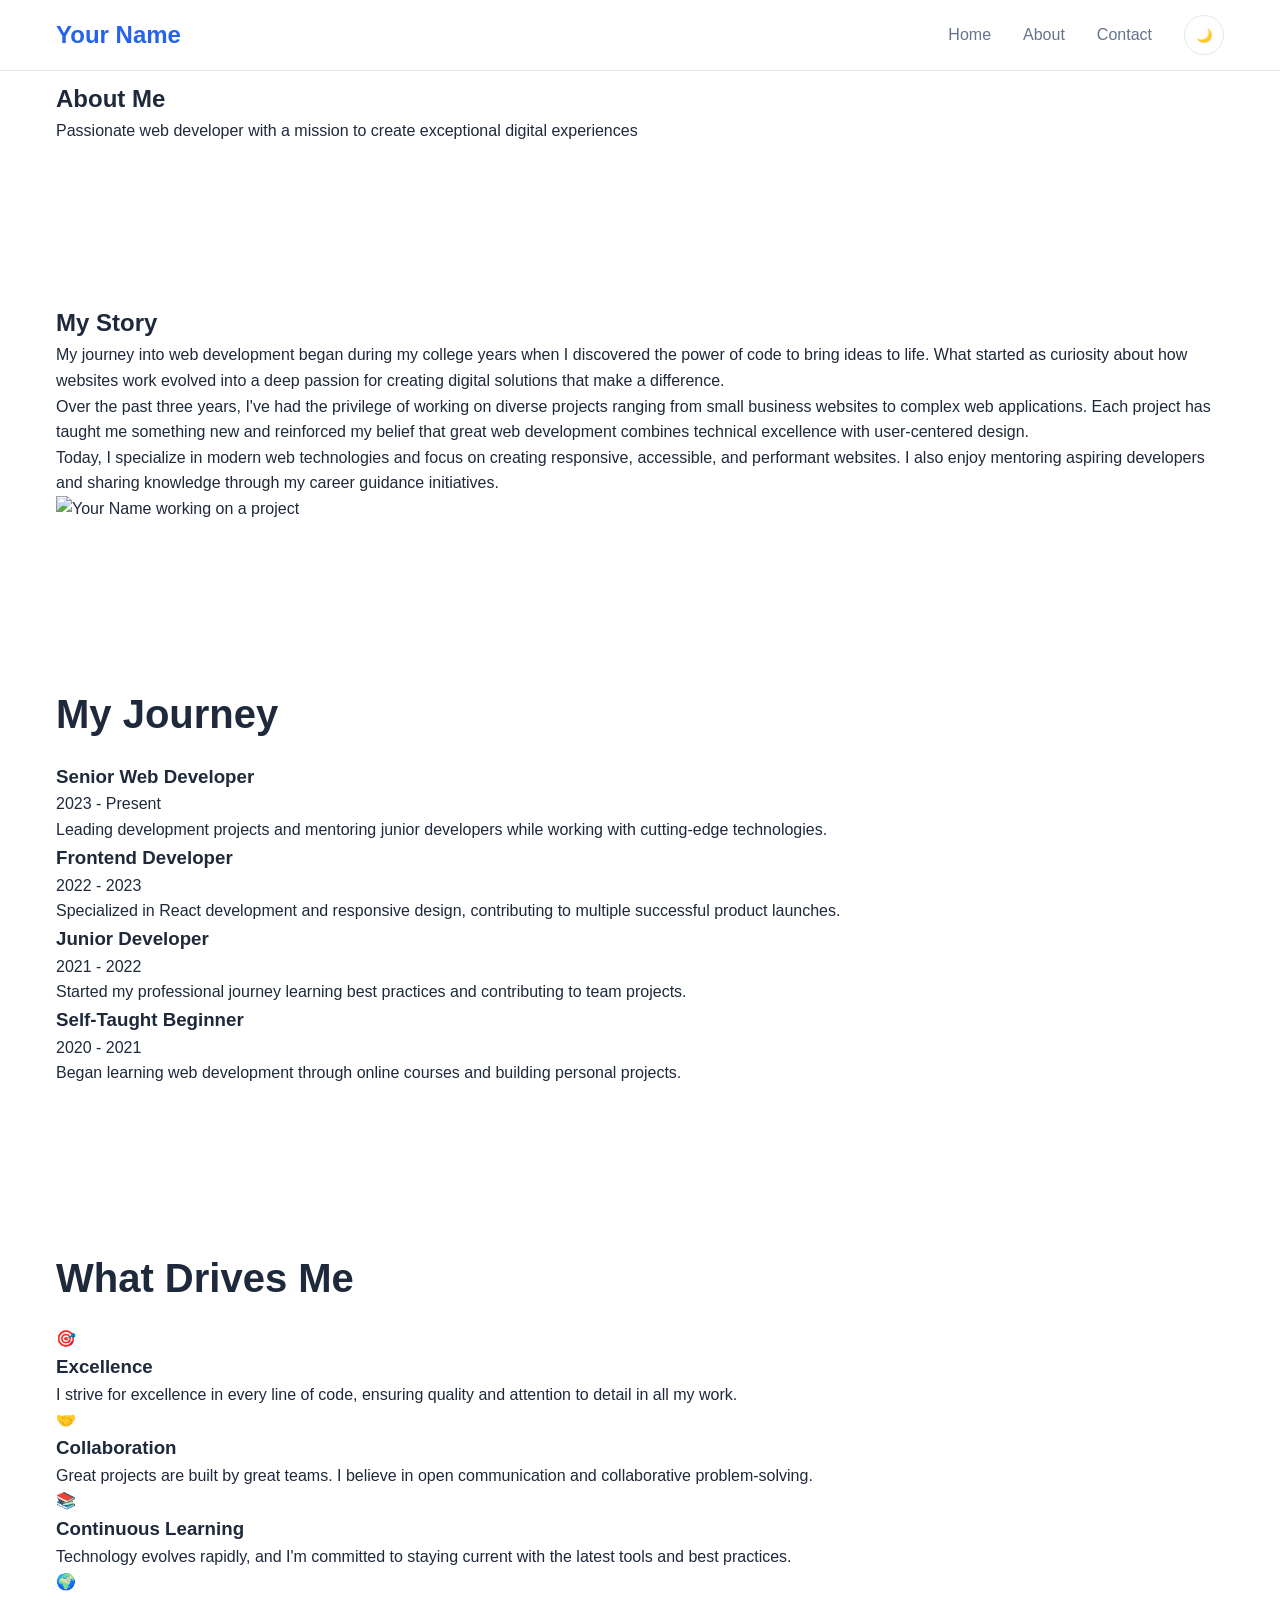
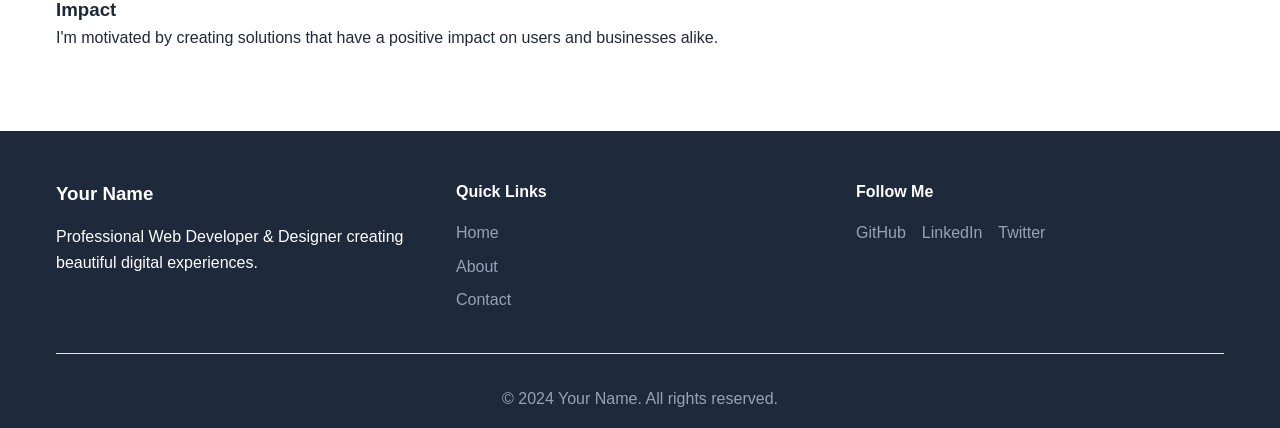
==== about.html @ 7aa5d6dc "Add files via upload" ====
<!DOCTYPE html>
<html lang="en">
<head>
    <meta charset="UTF-8">
    <meta name="viewport" content="width=device-width, initial-scale=1.0">
    <title>About - Your Name | Professional Web Developer</title>
    <meta name="description" content="Learn about my background, experience, and passion for web development. Discover my journey from beginner to professional developer.">
    
    <!-- Open Graph Meta Tags -->
    <meta property="og:title" content="About - Your Name | Professional Web Developer">
    <meta property="og:description" content="Learn about my background, experience, and passion for web development.">
    <meta property="og:type" content="website">
    <meta property="og:url" content="https://Shishirkandel28.github.io/portfolio-website/about.html">
    
    <link rel="stylesheet" href="style.css">
    <link rel="icon" href="assets/icons/favicon.ico" type="image/x-icon">
</head>
<body>
    <!-- Navigation -->
    <nav class="navbar">
        <div class="nav-container">
            <div class="nav-logo">
                <a href="index.html">Your Name</a>
            </div>
            <ul class="nav-menu">
                <li class="nav-item">
                    <a href="index.html" class="nav-link">Home</a>
                </li>
                <li class="nav-item">
                    <a href="about.html" class="nav-link active">About</a>
                </li>
                <li class="nav-item">
                    <a href="contact.html" class="nav-link">Contact</a>
                </li>
                <li class="nav-item">
                    <button id="theme-toggle" class="theme-toggle" aria-label="Toggle theme">
                        <span class="theme-icon">🌙</span>
                    </button>
                </li>
            </ul>
            <div class="hamburger">
                <span class="bar"></span>
                <span class="bar"></span>
                <span class="bar"></span>
            </div>
        </div>
    </nav>

    <!-- About Hero Section -->
    <section class="about-hero">
        <div class="container">
            <div class="about-hero-content">
                <h1>About Me</h1>
                <p>Passionate web developer with a mission to create exceptional digital experiences</p>
            </div>
        </div>
    </section>

    <!-- Detailed About Section -->
    <section class="about-detailed">
        <div class="container">
            <div class="about-grid">
                <div class="about-story">
                    <h2>My Story</h2>
                    <p>My journey into web development began during my college years when I discovered the power of code to bring ideas to life. What started as curiosity about how websites work evolved into a deep passion for creating digital solutions that make a difference.</p>
                    
                    <p>Over the past three years, I've had the privilege of working on diverse projects ranging from small business websites to complex web applications. Each project has taught me something new and reinforced my belief that great web development combines technical excellence with user-centered design.</p>
                    
                    <p>Today, I specialize in modern web technologies and focus on creating responsive, accessible, and performant websites. I also enjoy mentoring aspiring developers and sharing knowledge through my career guidance initiatives.</p>
                </div>
                
                <div class="about-image">
                    <img src="assets/images/about-me.jpg" alt="Your Name working on a project">
                </div>
            </div>
        </div>
    </section>

    <!-- Experience Timeline -->
    <section class="experience-timeline">
        <div class="container">
            <h2 class="section-title">My Journey</h2>
            <div class="timeline">
                <div class="timeline-item">
                    <div class="timeline-content">
                        <h3>Senior Web Developer</h3>
                        <span class="timeline-date">2023 - Present</span>
                        <p>Leading development projects and mentoring junior developers while working with cutting-edge technologies.</p>
                    </div>
                </div>
                
                <div class="timeline-item">
                    <div class="timeline-content">
                        <h3>Frontend Developer</h3>
                        <span class="timeline-date">2022 - 2023</span>
                        <p>Specialized in React development and responsive design, contributing to multiple successful product launches.</p>
                    </div>
                </div>
                
                <div class="timeline-item">
                    <div class="timeline-content">
                        <h3>Junior Developer</h3>
                        <span class="timeline-date">2021 - 2022</span>
                        <p>Started my professional journey learning best practices and contributing to team projects.</p>
                    </div>
                </div>
                
                <div class="timeline-item">
                    <div class="timeline-content">
                        <h3>Self-Taught Beginner</h3>
                        <span class="timeline-date">2020 - 2021</span>
                        <p>Began learning web development through online courses and building personal projects.</p>
                    </div>
                </div>
            </div>
        </div>
    </section>

    <!-- Values Section -->
    <section class="values">
        <div class="container">
            <h2 class="section-title">What Drives Me</h2>
            <div class="values-grid">
                <div class="value-card">
                    <div class="value-icon">🎯</div>
                    <h3>Excellence</h3>
                    <p>I strive for excellence in every line of code, ensuring quality and attention to detail in all my work.</p>
                </div>
                
                <div class="value-card">
                    <div class="value-icon">🤝</div>
                    <h3>Collaboration</h3>
                    <p>Great projects are built by great teams. I believe in open communication and collaborative problem-solving.</p>
                </div>
                
                <div class="value-card">
                    <div class="value-icon">📚</div>
                    <h3>Continuous Learning</h3>
                    <p>Technology evolves rapidly, and I'm committed to staying current with the latest tools and best practices.</p>
                </div>
                
                <div class="value-card">
                    <div class="value-icon">🌍</div>
                    <h3>Impact</h3>
                    <p>I'm motivated by creating solutions that have a positive impact on users and businesses alike.</p>
                </div>
            </div>
        </div>
    </section>

    <!-- Footer -->
    <footer class="footer">
        <div class="container">
            <div class="footer-content">
                <div class="footer-section">
                    <h3>Your Name</h3>
                    <p>Professional Web Developer & Designer creating beautiful digital experiences.</p>
                </div>
                <div class="footer-section">
                    <h4>Quick Links</h4>
                    <ul>
                        <li><a href="index.html">Home</a></li>
                        <li><a href="about.html">About</a></li>
                        <li><a href="contact.html">Contact</a></li>
                    </ul>
                </div>
                <div class="footer-section">
                    <h4>Follow Me</h4>
                    <div class="social-links">
                        <a href="#" aria-label="GitHub">GitHub</a>
                        <a href="#" aria-label="LinkedIn">LinkedIn</a>
                        <a href="#" aria-label="Twitter">Twitter</a>
                    </div>
                </div>
            </div>
            <div class="footer-bottom">
                <p>&copy; 2024 Your Name. All rights reserved.</p>
            </div>
        </div>
    </footer>

    <script src="script.js"></script>
</body>
</html>
---- style.css ----
/* Reset and Base Styles */
* {
    margin: 0;
    padding: 0;
    box-sizing: border-box;
}

:root {
    /* Light theme colors */
    --primary-color: #2563eb;
    --primary-dark: #1d4ed8;
    --secondary-color: #64748b;
    --accent-color: #f59e0b;
    --background-color: #ffffff;
    --surface-color: #f8fafc;
    --text-primary: #1e293b;
    --text-secondary: #64748b;
    --text-muted: #94a3b8;
    --border-color: #e2e8f0;
    --shadow: 0 1px 3px 0 rgba(0, 0, 0, 0.1), 0 1px 2px 0 rgba(0, 0, 0, 0.06);
    --shadow-lg: 0 10px 15px -3px rgba(0, 0, 0, 0.1), 0 4px 6px -2px rgba(0, 0, 0, 0.05);
}

[data-theme="dark"] {
    /* Dark theme colors */
    --primary-color: #3b82f6;
    --primary-dark: #2563eb;
    --secondary-color: #94a3b8;
    --accent-color: #fbbf24;
    --background-color: #0f172a;
    --surface-color: #1e293b;
    --text-primary: #f1f5f9;
    --text-secondary: #cbd5e1;
    --text-muted: #64748b;
    --border-color: #334155;
    --shadow: 0 1px 3px 0 rgba(0, 0, 0, 0.3), 0 1px 2px 0 rgba(0, 0, 0, 0.2);
    --shadow-lg: 0 10px 15px -3px rgba(0, 0, 0, 0.3), 0 4px 6px -2px rgba(0, 0, 0, 0.2);
}

html {
    scroll-behavior: smooth;
}

body {
    font-family: 'Inter', -apple-system, BlinkMacSystemFont, 'Segoe UI', Roboto, sans-serif;
    line-height: 1.6;
    color: var(--text-primary);
    background-color: var(--background-color);
    transition: background-color 0.3s ease, color 0.3s ease;
}

.container {
    max-width: 1200px;
    margin: 0 auto;
    padding: 0 1rem;
}

/* Navigation */
.navbar {
    position: fixed;
    top: 0;
    width: 100%;
    background-color: var(--background-color);
    backdrop-filter: blur(10px);
    border-bottom: 1px solid var(--border-color);
    z-index: 1000;
    transition: all 0.3s ease;
}

.nav-container {
    max-width: 1200px;
    margin: 0 auto;
    padding: 0 1rem;
    display: flex;
    justify-content: space-between;
    align-items: center;
    height: 70px;
}

.nav-logo a {
    font-size: 1.5rem;
    font-weight: 700;
    color: var(--primary-color);
    text-decoration: none;
}

.nav-menu {
    display: flex;
    list-style: none;
    align-items: center;
    gap: 2rem;
}

.nav-link {
    color: var(--text-secondary);
    text-decoration: none;
    font-weight: 500;
    transition: color 0.3s ease;
}

.nav-link:hover {
    color: var(--primary-color);
}

.theme-toggle {
    background: none;
    border: 1px solid var(--border-color);
    border-radius: 50%;
    width: 40px;
    height: 40px;
    display: flex;
    align-items: center;
    justify-content: center;
    cursor: pointer;
    transition: all 0.3s ease;
}

.theme-toggle:hover {
    border-color: var(--primary-color);
    transform: scale(1.1);
}

.hamburger {
    display: none;
    flex-direction: column;
    cursor: pointer;
}

.bar {
    width: 25px;
    height: 3px;
    background-color: var(--text-primary);
    margin: 3px 0;
    transition: 0.3s;
}

/* Hero Section */
.hero {
    padding: 120px 0 80px;
    background: linear-gradient(135deg, var(--background-color) 0%, var(--surface-color) 100%);
}

.hero-container {
    max-width: 1200px;
    margin: 0 auto;
    padding: 0 1rem;
    display: grid;
    grid-template-columns: 1fr 1fr;
    gap: 4rem;
    align-items: center;
}

.hero-title {
    font-size: 3.5rem;
    font-weight: 800;
    line-height: 1.2;
    margin-bottom: 1rem;
}

.highlight {
    color: var(--primary-color);
}

.hero-subtitle {
    font-size: 1.5rem;
    color: var(--text-secondary);
    margin-bottom: 1rem;
}

.hero-description {
    font-size: 1.1rem;
    color: var(--text-muted);
    margin-bottom: 2rem;
    line-height: 1.7;
}

.hero-buttons {
    display: flex;
    gap: 1rem;
}

.profile-img {
    width: 100%;
    max-width: 400px;
    height: 400px;
    object-fit: cover;
    border-radius: 20px;
    box-shadow: var(--shadow-lg);
}

/* Buttons */
.btn {
    display: inline-flex;
    align-items: center;
    justify-content: center;
    padding: 0.75rem 1.5rem;
    border-radius: 8px;
    font-weight: 600;
    text-decoration: none;
    transition: all 0.3s ease;
    border: none;
    cursor: pointer;
    font-size: 1rem;
}

.btn-primary {
    background-color: var(--primary-color);
    color: white;
}

.btn-primary:hover {
    background-color: var(--primary-dark);
    transform: translateY(-2px);
}

.btn-outline {
    border: 2px solid var(--primary-color);
    color: var(--primary-color);
    background: transparent;
}

.btn-outline:hover {
    background-color: var(--primary-color);
    color: white;
}

.btn-sm {
    padding: 0.5rem 1rem;
    font-size: 0.9rem;
}

.btn-full {
    width: 100%;
}

/* Section Styles */
section {
    padding: 80px 0;
}

.section-header {
    text-align: center;
    margin-bottom: 4rem;
}

.section-title {
    font-size: 2.5rem;
    font-weight: 700;
    margin-bottom: 1rem;
}

.section-subtitle {
    font-size: 1.1rem;
    color: var(--text-secondary);
    max-width: 600px;
    margin: 0 auto;
}

/* About Section */
.about {
    background-color: var(--surface-color);
}

.about-text p {
    font-size: 1.1rem;
    margin-bottom: 1.5rem;
    color: var(--text-secondary);
    line-height: 1.8;
}

.about-stats {
    display: grid;
    grid-template-columns: repeat(3, 1fr);
    gap: 2rem;
    margin-top: 3rem;
}

.stat {
    text-align: center;
    padding: 1.5rem;
    background-color: var(--background-color);
    border-radius: 12px;
    box-shadow: var(--shadow);
}

.stat h3 {
    font-size: 2.5rem;
    font-weight: 700;
    color: var(--primary-color);
    margin-bottom: 0.5rem;
}

.stat p {
    color: var(--text-secondary);
    font-weight: 500;
}

/* Skills Section */
.skills-grid {
    display: grid;
    grid-template-columns: repeat(auto-fit, minmax(280px, 1fr));
    gap: 2rem;
}

.skill-card {
    background-color: var(--background-color);
    padding: 2rem;
    border-radius: 16px;
    box-shadow: var(--shadow);
    text-align: center;
    transition: transform 0.3s ease, box-shadow 0.3s ease;
}

.skill-card:hover {
    transform: translateY(-5px);
    box-shadow: var(--shadow-lg);
}

.skill-icon {
    font-size: 3rem;
    margin-bottom: 1rem;
}

.skill-card h3 {
    font-size: 1.3rem;
    margin-bottom: 1rem;
    color: var(--text-primary);
}

.skill-progress {
    margin: 1.5rem 0;
}

.progress-bar {
    width: 100%;
    height: 8px;
    background-color: var(--border-color);
    border-radius: 4px;
    overflow: hidden;
    position: relative;
    margin-bottom: 0.5rem;
}

.progress-fill {
    height: 100%;
    background-color: var(--primary-color);
    border-radius: 4px;
    transition: width 1s ease;
}

.progress-text {
    font-weight: 600;
    color: var(--primary-color);
}

/* Projects Section */
.projects {
    background-color: var(--surface-color);
}

.projects-grid {
    display: grid;
    grid-template-columns: repeat(auto-fit, minmax(350px, 1fr));
    gap: 2rem;
}

.project-card {
    background-color: var(--background-color);
    border-radius: 16px;
    overflow: hidden;
    box-shadow: var(--shadow);
    transition: transform 0.3s ease, box-shadow 0.3s ease;
}

.project-card:hover {
    transform: translateY(-5px);
    box-shadow: var(--shadow-lg);
}

.project-image {
    width: 100%;
    height: 200px;
    overflow: hidden;
}

.project-image img {
    width: 100%;
    height: 100%;
    object-fit: cover;
    transition: transform 0.3s ease;
}

.project-card:hover .project-image img {
    transform: scale(1.1);
}

.project-content {
    padding: 1.5rem;
}

.project-content h3 {
    font-size: 1.3rem;
    margin-bottom: 0.5rem;
}

.project-content p {
    color: var(--text-secondary);
    margin-bottom: 1rem;
    line-height: 1.6;
}

.project-tech {
    display: flex;
    flex-wrap: wrap;
    gap: 0.5rem;
    margin-bottom: 1.5rem;
}

.tech-tag {
    background-color: var(--surface-color);
    color: var(--primary-color);
    padding: 0.25rem 0.75rem;
    border-radius: 20px;
    font-size: 0.8rem;
    font-weight: 500;
}

.project-links {
    display: flex;
    gap: 0.5rem;
}

/* Career Roadmap Section */
.roadmap-grid {
    display: grid;
    grid-template-columns: repeat(auto-fit, minmax(320px, 1fr));
    gap: 2rem;
}

.roadmap-card {
    background-color: var(--background-color);
    padding: 2rem;
    border-radius: 16px;
    box-shadow: var(--shadow);
    transition: transform 0.3s ease, box-shadow 0.3s ease;
}

.roadmap-card:hover {
    transform: translateY(-5px);
    box-shadow: var(--shadow-lg);
}

.roadmap-icon {
    width: 60px;
    height: 60px;
    border-radius: 50%;
    display: flex;
    align-items: center;
    justify-content: center;
    font-size: 1.5rem;
    margin-bottom: 1rem;
    color: white;
}

.roadmap-card h3 {
    font-size: 1.3rem;
    margin-bottom: 0.5rem;
}

.roadmap-card p {
    color: var(--text-secondary);
    margin-bottom: 1.5rem;
    line-height: 1.6;
}

.roadmap-details {
    space-y: 0.5rem;
}

.detail-item {
    margin-bottom: 0.5rem;
    font-size: 0.9rem;
}

.detail-item strong {
    color: var(--text-primary);
}

/* Contact Section */
.contact {
    background-color: var(--surface-color);
}

.contact-content {
    display: grid;
    grid-template-columns: 1fr 2fr;
    gap: 4rem;
}

.contact-item {
    display: flex;
    align-items: center;
    gap: 1rem;
    margin-bottom: 2rem;
}

.contact-icon {
    font-size: 1.5rem;
    background-color: var(--primary-color);
    color: white;
    width: 50px;
    height: 50px;
    border-radius: 50%;
    display: flex;
    align-items: center;
    justify-content: center;
}

.contact-item h4 {
    font-size: 1.1rem;
    margin-bottom: 0.25rem;
}

.contact-item p {
    color: var(--text-secondary);
}

.contact-form {
    background-color: var(--background-color);
    padding: 2rem;
    border-radius: 16px;
    box-shadow: var(--shadow);
}

.form-group {
    margin-bottom: 1.5rem;
}

.form-group input,
.form-group textarea {
    width: 100%;
    padding: 0.75rem;
    border: 1px solid var(--border-color);
    border-radius: 8px;
    background-color: var(--background-color);
    color: var(--text-primary);
    font-size: 1rem;
    transition: border-color 0.3s ease;
}

.form-group input:focus,
.form-group textarea:focus {
    outline: none;
    border-color: var(--primary-color);
}

/* Footer */
.footer {
    background-color: var(--text-primary);
    color: var(--background-color);
    padding: 3rem 0 1rem;
}

.footer-content {
    display: grid;
    grid-template-columns: repeat(auto-fit, minmax(250px, 1fr));
    gap: 2rem;
    margin-bottom: 2rem;
}

.footer-section h3,
.footer-section h4 {
    margin-bottom: 1rem;
}

.footer-section ul {
    list-style: none;
}

.footer-section ul li {
    margin-bottom: 0.5rem;
}

.footer-section a {
    color: var(--text-muted);
    text-decoration: none;
    transition: color 0.3s ease;
}

.footer-section a:hover {
    color: var(--primary-color);
}

.social-links {
    display: flex;
    gap: 1rem;
}

.footer-bottom {
    text-align: center;
    padding-top: 2rem;
    border-top: 1px solid var(--border-color);
    color: var(--text-muted);
}

/* Responsive Design */
@media (max-width: 768px) {
    .nav-menu {
        position: fixed;
        left: -100%;
        top: 70px;
        flex-direction: column;
        background-color: var(--background-color);
        width: 100%;
        text-align: center;
        transition: 0.3s;
        box-shadow: var(--shadow);
        padding: 2rem 0;
    }

    .nav-menu.active {
        left: 0;
    }

    .hamburger {
        display: flex;
    }

    .hamburger.active .bar:nth-child(2) {
        opacity: 0;
    }

    .hamburger.active .bar:nth-child(1) {
        transform: translateY(8px) rotate(45deg);
    }

    .hamburger.active .bar:nth-child(3) {
        transform: translateY(-8px) rotate(-45deg);
    }

    .hero-container {
        grid-template-columns: 1fr;
        text-align: center;
        gap: 2rem;
    }

    .hero-title {
        font-size: 2.5rem;
    }

    .hero-buttons {
        justify-content: center;
        flex-wrap: wrap;
    }

    .about-stats {
        grid-template-columns: 1fr;
    }

    .contact-content {
        grid-template-columns: 1fr;
        gap: 2rem;
    }

    .section-title {
        font-size: 2rem;
    }

    .projects-grid,
    .skills-grid,
    .roadmap-grid {
        grid-template-columns: 1fr;
    }
}

@media (max-width: 480px) {
    .container {
        padding: 0 0.5rem;
    }

    .hero-title {
        font-size: 2rem;
    }

    .section-title {
        font-size: 1.75rem;
    }

    .hero-buttons {
        flex-direction: column;
    }

    .project-links {
        flex-direction: column;
    }
}
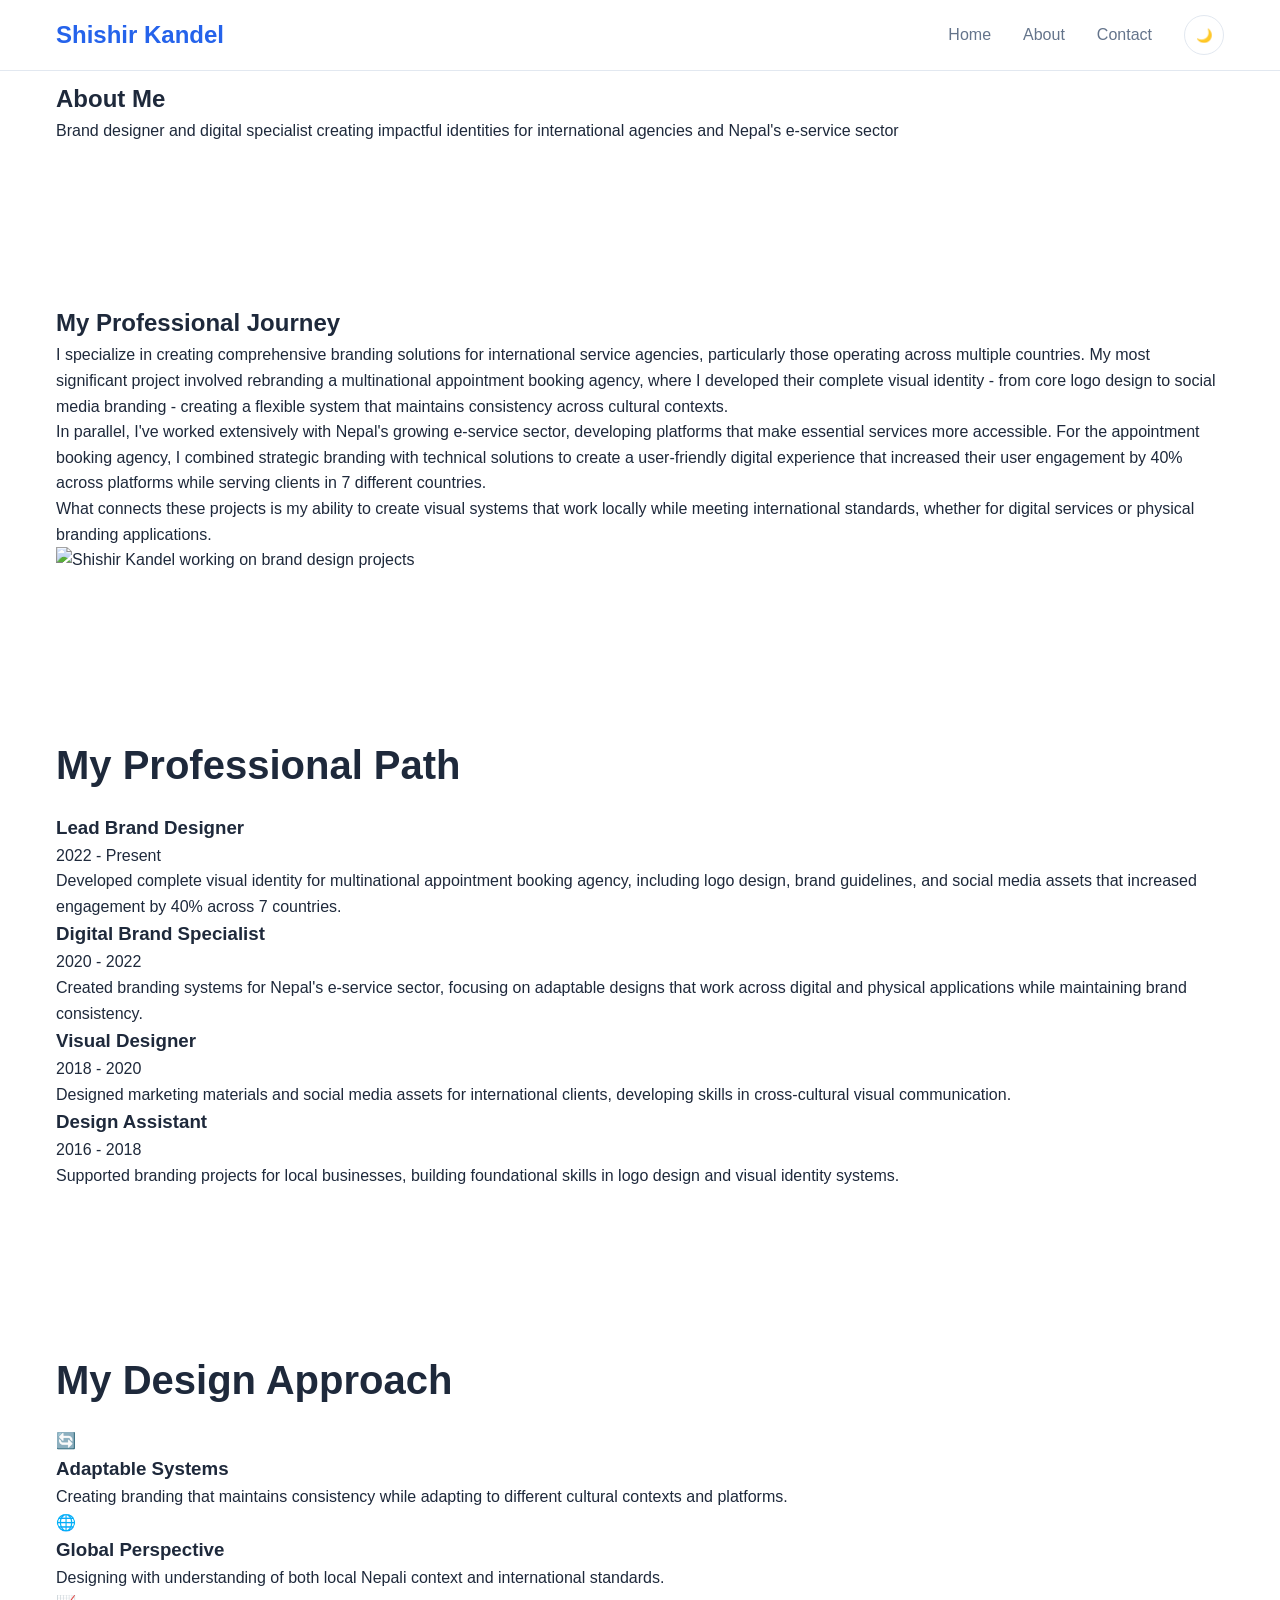
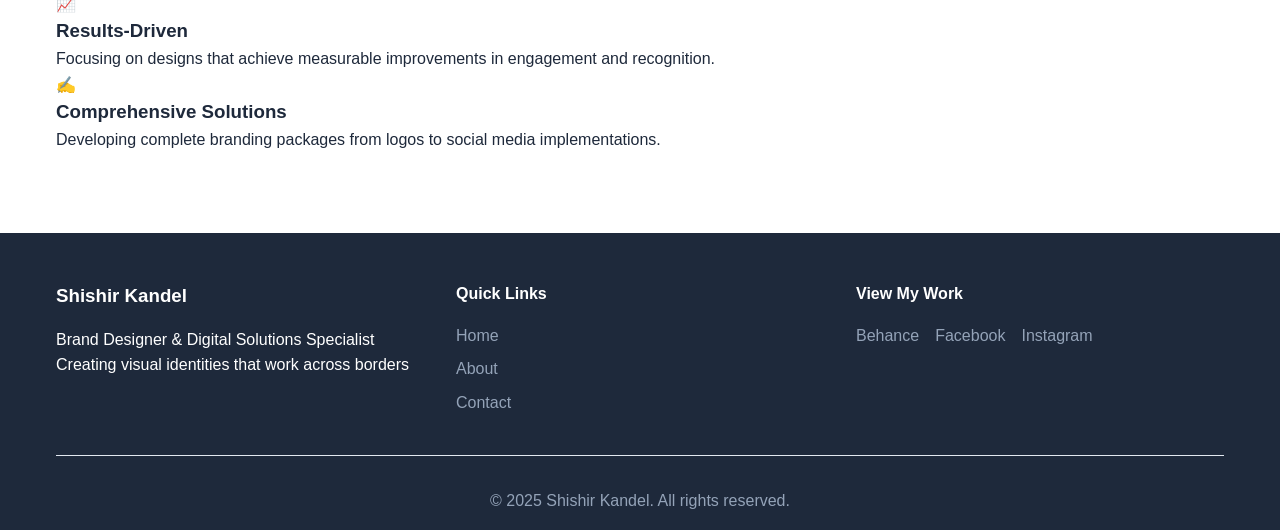
==== commit 03c59568: "Update about.html" ====
--- a/about.html
+++ b/about.html
@@ -3,14 +3,15 @@
 <head>
     <meta charset="UTF-8">
     <meta name="viewport" content="width=device-width, initial-scale=1.0">
-    <title>About - Your Name | Professional Web Developer</title>
-    <meta name="description" content="Learn about my background, experience, and passion for web development. Discover my journey from beginner to professional developer.">
+    <title>About - Shishir Kandel | Brand Designer & Digital Solutions Specialist</title>
+    <meta name="description" content="Professional brand designer specializing in international agencies and digital solutions for Nepal's e-service sector">
     
     <!-- Open Graph Meta Tags -->
-    <meta property="og:title" content="About - Your Name | Professional Web Developer">
-    <meta property="og:description" content="Learn about my background, experience, and passion for web development.">
+    <meta property="og:title" content="About - Shishir Kandel | Brand Designer & Digital Solutions Specialist">
+    <meta property="og:description" content="Creating impactful branding for international agencies and digital solutions for Nepal's e-service sector">
     <meta property="og:type" content="website">
-    <meta property="og:url" content="https://Shishirkandel28.github.io/portfolio-website/about.html">
+    <meta property="og:url" content="https://Shishirkandel638.github.io/portfolio-website/about.html">
+    <meta property="og:image" content="https://Shishirkandel638.github.io/portfolio-website/assets/images/about-me.jpg">
     
     <link rel="stylesheet" href="style.css">
     <link rel="icon" href="assets/icons/favicon.ico" type="image/x-icon">
@@ -20,7 +21,7 @@
     <nav class="navbar">
         <div class="nav-container">
             <div class="nav-logo">
-                <a href="index.html">Your Name</a>
+                <a href="index.html">Shishir Kandel</a>
             </div>
             <ul class="nav-menu">
                 <li class="nav-item">
@@ -45,13 +46,13 @@
             </div>
         </div>
     </nav>
-
+    
     <!-- About Hero Section -->
     <section class="about-hero">
         <div class="container">
             <div class="about-hero-content">
                 <h1>About Me</h1>
-                <p>Passionate web developer with a mission to create exceptional digital experiences</p>
+                <p>Brand designer and digital specialist creating impactful identities for international agencies and Nepal's e-service sector</p>
             </div>
         </div>
     </section>
@@ -61,16 +62,16 @@
         <div class="container">
             <div class="about-grid">
                 <div class="about-story">
-                    <h2>My Story</h2>
-                    <p>My journey into web development began during my college years when I discovered the power of code to bring ideas to life. What started as curiosity about how websites work evolved into a deep passion for creating digital solutions that make a difference.</p>
+                    <h2>My Professional Journey</h2>
+                    <p>I specialize in creating comprehensive branding solutions for international service agencies, particularly those operating across multiple countries. My most significant project involved rebranding a multinational appointment booking agency, where I developed their complete visual identity - from core logo design to social media branding - creating a flexible system that maintains consistency across cultural contexts.</p>
                     
-                    <p>Over the past three years, I've had the privilege of working on diverse projects ranging from small business websites to complex web applications. Each project has taught me something new and reinforced my belief that great web development combines technical excellence with user-centered design.</p>
+                    <p>In parallel, I've worked extensively with Nepal's growing e-service sector, developing platforms that make essential services more accessible. For the appointment booking agency, I combined strategic branding with technical solutions to create a user-friendly digital experience that increased their user engagement by 40% across platforms while serving clients in 7 different countries.</p>
                     
-                    <p>Today, I specialize in modern web technologies and focus on creating responsive, accessible, and performant websites. I also enjoy mentoring aspiring developers and sharing knowledge through my career guidance initiatives.</p>
+                    <p>What connects these projects is my ability to create visual systems that work locally while meeting international standards, whether for digital services or physical branding applications.</p>
                 </div>
                 
                 <div class="about-image">
-                    <img src="assets/images/about-me.jpg" alt="Your Name working on a project">
+                    <img src="assets/images/about-me.jpg" alt="Shishir Kandel working on brand design projects">
                 </div>
             </div>
         </div>
@@ -79,37 +80,37 @@
     <!-- Experience Timeline -->
     <section class="experience-timeline">
         <div class="container">
-            <h2 class="section-title">My Journey</h2>
+            <h2 class="section-title">My Professional Path</h2>
             <div class="timeline">
                 <div class="timeline-item">
                     <div class="timeline-content">
-                        <h3>Senior Web Developer</h3>
-                        <span class="timeline-date">2023 - Present</span>
-                        <p>Leading development projects and mentoring junior developers while working with cutting-edge technologies.</p>
+                        <h3>Lead Brand Designer</h3>
+                        <span class="timeline-date">2022 - Present</span>
+                        <p>Developed complete visual identity for multinational appointment booking agency, including logo design, brand guidelines, and social media assets that increased engagement by 40% across 7 countries.</p>
                     </div>
                 </div>
                 
                 <div class="timeline-item">
                     <div class="timeline-content">
-                        <h3>Frontend Developer</h3>
-                        <span class="timeline-date">2022 - 2023</span>
-                        <p>Specialized in React development and responsive design, contributing to multiple successful product launches.</p>
+                        <h3>Digital Brand Specialist</h3>
+                        <span class="timeline-date">2020 - 2022</span>
+                        <p>Created branding systems for Nepal's e-service sector, focusing on adaptable designs that work across digital and physical applications while maintaining brand consistency.</p>
                     </div>
                 </div>
                 
                 <div class="timeline-item">
                     <div class="timeline-content">
-                        <h3>Junior Developer</h3>
-                        <span class="timeline-date">2021 - 2022</span>
-                        <p>Started my professional journey learning best practices and contributing to team projects.</p>
+                        <h3>Visual Designer</h3>
+                        <span class="timeline-date">2018 - 2020</span>
+                        <p>Designed marketing materials and social media assets for international clients, developing skills in cross-cultural visual communication.</p>
                     </div>
                 </div>
                 
                 <div class="timeline-item">
                     <div class="timeline-content">
-                        <h3>Self-Taught Beginner</h3>
-                        <span class="timeline-date">2020 - 2021</span>
-                        <p>Began learning web development through online courses and building personal projects.</p>
+                        <h3>Design Assistant</h3>
+                        <span class="timeline-date">2016 - 2018</span>
+                        <p>Supported branding projects for local businesses, building foundational skills in logo design and visual identity systems.</p>
                     </div>
                 </div>
             </div>
@@ -119,30 +120,30 @@
     <!-- Values Section -->
     <section class="values">
         <div class="container">
-            <h2 class="section-title">What Drives Me</h2>
+            <h2 class="section-title">My Design Approach</h2>
             <div class="values-grid">
                 <div class="value-card">
-                    <div class="value-icon">🎯</div>
-                    <h3>Excellence</h3>
-                    <p>I strive for excellence in every line of code, ensuring quality and attention to detail in all my work.</p>
+                    <div class="value-icon">🔄</div>
+                    <h3>Adaptable Systems</h3>
+                    <p>Creating branding that maintains consistency while adapting to different cultural contexts and platforms.</p>
                 </div>
                 
                 <div class="value-card">
-                    <div class="value-icon">🤝</div>
-                    <h3>Collaboration</h3>
-                    <p>Great projects are built by great teams. I believe in open communication and collaborative problem-solving.</p>
+                    <div class="value-icon">🌐</div>
+                    <h3>Global Perspective</h3>
+                    <p>Designing with understanding of both local Nepali context and international standards.</p>
                 </div>
                 
                 <div class="value-card">
-                    <div class="value-icon">📚</div>
-                    <h3>Continuous Learning</h3>
-                    <p>Technology evolves rapidly, and I'm committed to staying current with the latest tools and best practices.</p>
+                    <div class="value-icon">📈</div>
+                    <h3>Results-Driven</h3>
+                    <p>Focusing on designs that achieve measurable improvements in engagement and recognition.</p>
                 </div>
                 
                 <div class="value-card">
-                    <div class="value-icon">🌍</div>
-                    <h3>Impact</h3>
-                    <p>I'm motivated by creating solutions that have a positive impact on users and businesses alike.</p>
+                    <div class="value-icon">✍️</div>
+                    <h3>Comprehensive Solutions</h3>
+                    <p>Developing complete branding packages from logos to social media implementations.</p>
                 </div>
             </div>
         </div>
@@ -153,8 +154,9 @@
         <div class="container">
             <div class="footer-content">
                 <div class="footer-section">
-                    <h3>Your Name</h3>
-                    <p>Professional Web Developer & Designer creating beautiful digital experiences.</p>
+                    <h3>Shishir Kandel</h3>
+                    <p>Brand Designer & Digital Solutions Specialist<br>
+                    Creating visual identities that work across borders</p>
                 </div>
                 <div class="footer-section">
                     <h4>Quick Links</h4>
@@ -165,20 +167,20 @@
                     </ul>
                 </div>
                 <div class="footer-section">
-                    <h4>Follow Me</h4>
+                    <h4>View My Work</h4>
                     <div class="social-links">
-                        <a href="#" aria-label="GitHub">GitHub</a>
-                        <a href="#" aria-label="LinkedIn">LinkedIn</a>
-                        <a href="#" aria-label="Twitter">Twitter</a>
+                        <a href="https://www.behance.net/theshishirkandel" aria-label="Behance" target="_blank" rel="noopener noreferrer">Behance</a>
+                        <a href="https://www.facebook.com/shishir.kandel.772476" aria-label="Facebook" target="_blank" rel="noopener noreferrer">Facebook</a>
+                        <a href="https://www.instagram.com/the_shishir.kandel/" aria-label="Instagram" target="_blank" rel="noopener noreferrer">Instagram</a>
                     </div>
                 </div>
             </div>
             <div class="footer-bottom">
-                <p>&copy; 2024 Your Name. All rights reserved.</p>
+                <p>&copy; 2025 Shishir Kandel. All rights reserved.</p>
             </div>
         </div>
     </footer>
 
     <script src="script.js"></script>
 </body>
-</html>+</html>
